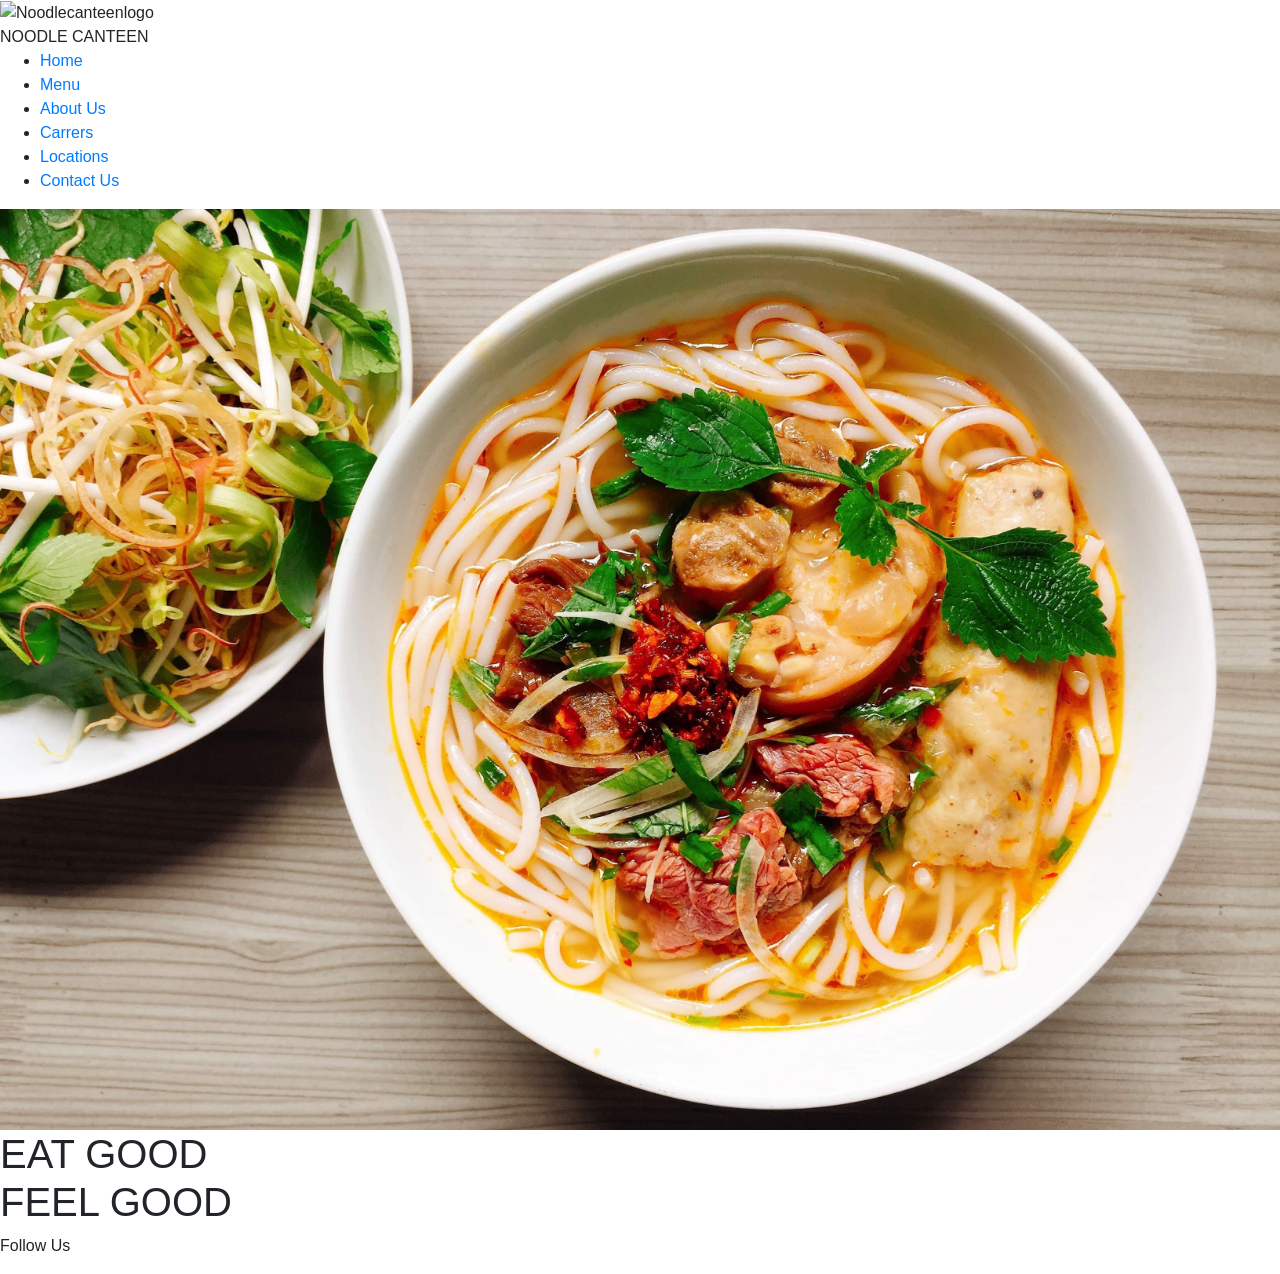
==== intex.html @ 6f477f57 "ff" ====
<!DOCTYPE html>
<html lang="en">
<head>
    <meta charset="UTF-8">
    <meta name="viewport" content="width=device-width, initial-scale=1.0, shrink-to-fit=no">
    <link rel="stylesheet" href="css/style.css">
    <link rel="stylesheet" href="https://stackpath.bootstrapcdn.com/bootstrap/4.5.2/css/bootstrap.min.css" integrity="sha384-JcKb8q3iqJ61gNV9KGb8thSsNjpSL0n8PARn9HuZOnIxN0hoP+VmmDGMN5t9UJ0Z" crossorigin="anonymous">
    <title>Noodle Canteen</title>
</head>
<body>

    <header id="header">
        <div class="logo"><img src="" alt="Noodlecanteenlogo"></div>
        <div class="name">NOODLE CANTEEN</div>
        <nav>
            <ul>
                <li class="navitems"><a href="#">Home</a></li>
                <li class="navitems"><a href="#menu">Menu</a></li>
                <li class="navitems"><a href="">About Us</a></li>
                <li class="navitems"><a href="">Carrers</a></li>
                <li class="navitems"><a href="">Locations</a></li>
                <li class="navitems"><a href="">Contact Us</a></li>
            </ul>
        </nav>
    </header>
    
    <div id="banner_cntr">
        <img class="img-fluid banner_img" src="images/banneimg01.jpg" src="" alt="bannerimage">
        <h1>EAT GOOD <br> FEEL GOOD</h1>
        <div class="location"></div>
    </div>

    <div id="oderonline_cntr"></div>

    <div id="menu"></div>

    <div id="aboutus"></div>

    <div id="carrers"></div>

    <div id="locations"></div>

    <div id="contactus"></div>

    <div id="footer">
        <div class="social_media_icons"></div>
        <p>Follow Us</p>
    </div>

        <script src="https://code.jquery.com/jquery-3.5.1.slim.min.js" integrity="sha384-DfXdz2htPH0lsSSs5nCTpuj/zy4C+OGpamoFVy38MVBnE+IbbVYUew+OrCXaRkfj" crossorigin="anonymous"></script>
        <script src="https://cdn.jsdelivr.net/npm/popper.js@1.16.1/dist/umd/popper.min.js" integrity="sha384-9/reFTGAW83EW2RDu2S0VKaIzap3H66lZH81PoYlFhbGU+6BZp6G7niu735Sk7lN" crossorigin="anonymous"></script>
        <script src="https://stackpath.bootstrapcdn.com/bootstrap/4.5.2/js/bootstrap.min.js" integrity="sha384-B4gt1jrGC7Jh4AgTPSdUtOBvfO8shuf57BaghqFfPlYxofvL8/KUEfYiJOMMV+rV" crossorigin="anonymous"></script>
</body>
</html>
---- css/style.css ----
body {
  background: green; }

header {
  background-color: 0; }

/*# sourceMappingURL=style.css.map */
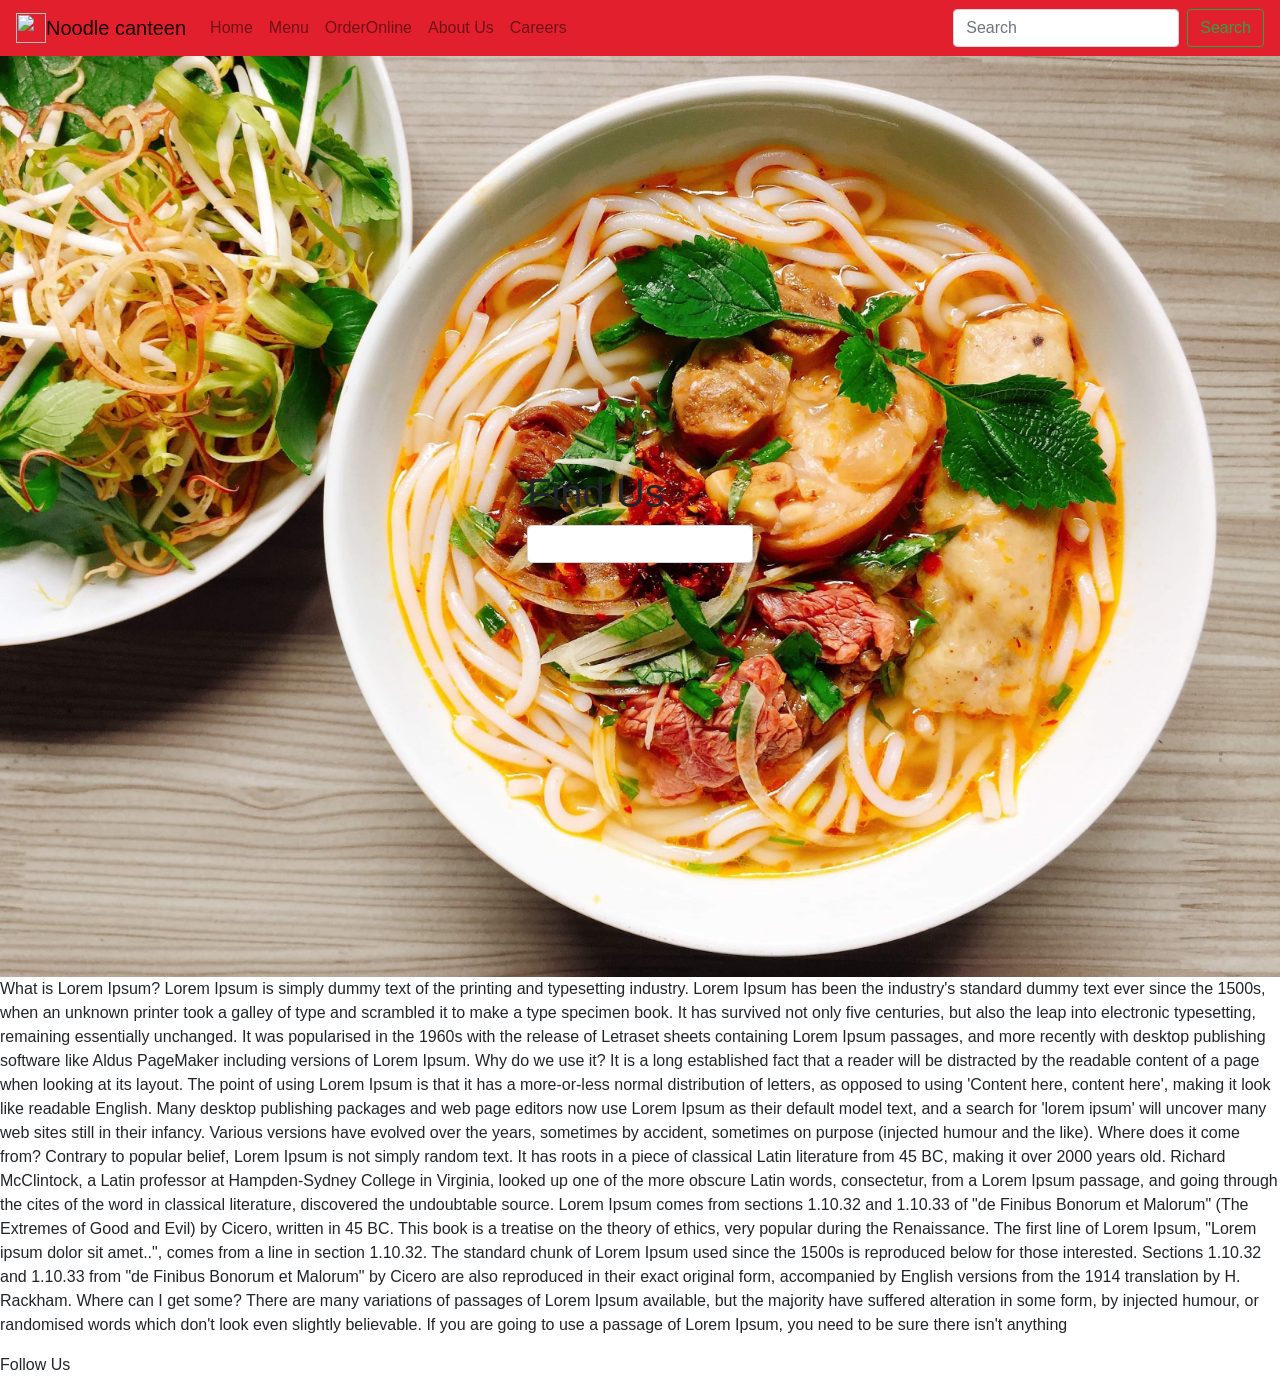
==== commit a14b005b: "nav created" ====
--- a/intex.html
+++ b/intex.html
@@ -1,33 +1,109 @@
 <!DOCTYPE html>
 <html lang="en">
-<head>
-    <meta charset="UTF-8">
-    <meta name="viewport" content="width=device-width, initial-scale=1.0, shrink-to-fit=no">
-    <link rel="stylesheet" href="css/style.css">
-    <link rel="stylesheet" href="https://stackpath.bootstrapcdn.com/bootstrap/4.5.2/css/bootstrap.min.css" integrity="sha384-JcKb8q3iqJ61gNV9KGb8thSsNjpSL0n8PARn9HuZOnIxN0hoP+VmmDGMN5t9UJ0Z" crossorigin="anonymous">
+  <head>
+    <meta charset="UTF-8" />
+    <meta
+      name="viewport"
+      content="width=device-width, initial-scale=1.0, shrink-to-fit=no"
+    />
+
+    <link
+      rel="stylesheet"
+      href="https://stackpath.bootstrapcdn.com/bootstrap/4.5.2/css/bootstrap.min.css"
+      integrity="sha384-JcKb8q3iqJ61gNV9KGb8thSsNjpSL0n8PARn9HuZOnIxN0hoP+VmmDGMN5t9UJ0Z"
+      crossorigin="anonymous"
+    />
+
+    <link rel="stylesheet" href="css/style.css"/>
+
     <title>Noodle Canteen</title>
-</head>
-<body>
 
-    <header id="header">
-        <div class="logo"><img src="" alt="Noodlecanteenlogo"></div>
-        <div class="name">NOODLE CANTEEN</div>
-        <nav>
-            <ul>
-                <li class="navitems"><a href="#">Home</a></li>
-                <li class="navitems"><a href="#menu">Menu</a></li>
-                <li class="navitems"><a href="">About Us</a></li>
-                <li class="navitems"><a href="">Carrers</a></li>
-                <li class="navitems"><a href="">Locations</a></li>
-                <li class="navitems"><a href="">Contact Us</a></li>
-            </ul>
-        </nav>
-    </header>
-    
-    <div id="banner_cntr">
-        <img class="img-fluid banner_img" src="images/banneimg01.jpg" src="" alt="bannerimage">
-        <h1>EAT GOOD <br> FEEL GOOD</h1>
-        <div class="location"></div>
+  </head>
+  <body>
+
+    <!-- <div class="logo"><img src="" alt="Noodlecanteenlogo" /></div>
+      <div class="name">NOODLE CANTEEN</div> -->
+
+    <nav
+      class="navbar navbar-expand-lg navbar-light sticky-top"
+      style="background-color: #e2202d;"
+    >
+      <a class="navbar-brand" href="#"
+        ><img
+          src="/docs/4.5/assets/brand/bootstrap-solid.svg"
+          width="30"
+          height="30"
+          class="d-inline-block align-top"
+          alt=""
+          loading="lazy"
+        />Noodle canteen</a
+      >
+
+      <button
+        class="navbar-toggler"
+        type="button"
+        data-toggle="collapse"
+        data-target="#navbarTogglerDemo02"
+        aria-controls="navbarTogglerDemo02"
+        aria-expanded="false"
+        aria-label="Toggle navigation"
+      >
+        <span class="navbar-toggler-icon"></span>
+      </button>
+
+      <div class="collapse navbar-collapse" id="navbarTogglerDemo02">
+        <ul class="navbar-nav mr-auto mt-2 mt-lg-0">
+          <li class="nav-item">
+            <a class="nav-link" href="#">Home</a>
+          </li>
+
+          <li class="nav-item">
+            <a class="nav-link" href="#">Menu</a>
+          </li>
+
+          <li class="nav-item">
+            <a class="nav-link" href="#">OrderOnline</a>
+          </li>
+
+          <li class="nav-item">
+            <a class="nav-link" href="#">About Us</a>
+          </li>
+
+          <li class="nav-item">
+            <a class="nav-link" href="#">Careers</a>
+          </li>
+        </ul>
+
+        <form class="form-inline my-2 my-lg-0">
+          <input
+            class="form-control mr-sm-2"
+            type="search"
+            placeholder="Search"
+          />
+          <button class="btn btn-outline-success my-2 my-sm-0" type="submit">
+            Search
+          </button>
+        </form>
+      </div>
+    </nav>
+
+
+    <div class="banner_cntr">
+      <img
+        class="img-fluid banner_img"
+        src="images/bannerimg01.jpg"
+        src=""
+        alt="bannerimage"
+      />
+
+      <div class="form-group location">
+        <h1 class="finder">Find Us</h1>
+        <input type="email" class="form-control" id="exampleInputEmail1" aria-describedby="emailHelp">
+        
+      </div>
+
+      <!-- <div class="location"></div> -->
+
     </div>
 
     <div id="oderonline_cntr"></div>
@@ -42,13 +118,65 @@
 
     <div id="contactus"></div>
 
-    <div id="footer">
-        <div class="social_media_icons"></div>
-        <p>Follow Us</p>
+    <div id="myfooter">
+      <p>
+        What is Lorem Ipsum? Lorem Ipsum is simply dummy text of the printing
+        and typesetting industry. Lorem Ipsum has been the industry's standard
+        dummy text ever since the 1500s, when an unknown printer took a galley
+        of type and scrambled it to make a type specimen book. It has survived
+        not only five centuries, but also the leap into electronic typesetting,
+        remaining essentially unchanged. It was popularised in the 1960s with
+        the release of Letraset sheets containing Lorem Ipsum passages, and more
+        recently with desktop publishing software like Aldus PageMaker including
+        versions of Lorem Ipsum. Why do we use it? It is a long established fact
+        that a reader will be distracted by the readable content of a page when
+        looking at its layout. The point of using Lorem Ipsum is that it has a
+        more-or-less normal distribution of letters, as opposed to using
+        'Content here, content here', making it look like readable English. Many
+        desktop publishing packages and web page editors now use Lorem Ipsum as
+        their default model text, and a search for 'lorem ipsum' will uncover
+        many web sites still in their infancy. Various versions have evolved
+        over the years, sometimes by accident, sometimes on purpose (injected
+        humour and the like). Where does it come from? Contrary to popular
+        belief, Lorem Ipsum is not simply random text. It has roots in a piece
+        of classical Latin literature from 45 BC, making it over 2000 years old.
+        Richard McClintock, a Latin professor at Hampden-Sydney College in
+        Virginia, looked up one of the more obscure Latin words, consectetur,
+        from a Lorem Ipsum passage, and going through the cites of the word in
+        classical literature, discovered the undoubtable source. Lorem Ipsum
+        comes from sections 1.10.32 and 1.10.33 of "de Finibus Bonorum et
+        Malorum" (The Extremes of Good and Evil) by Cicero, written in 45 BC.
+        This book is a treatise on the theory of ethics, very popular during the
+        Renaissance. The first line of Lorem Ipsum, "Lorem ipsum dolor sit
+        amet..", comes from a line in section 1.10.32. The standard chunk of
+        Lorem Ipsum used since the 1500s is reproduced below for those
+        interested. Sections 1.10.32 and 1.10.33 from "de Finibus Bonorum et
+        Malorum" by Cicero are also reproduced in their exact original form,
+        accompanied by English versions from the 1914 translation by H. Rackham.
+        Where can I get some? There are many variations of passages of Lorem
+        Ipsum available, but the majority have suffered alteration in some form,
+        by injected humour, or randomised words which don't look even slightly
+        believable. If you are going to use a passage of Lorem Ipsum, you need
+        to be sure there isn't anything
+      </p>
+      <div class="social_media_icons"></div>
+      <p>Follow Us</p>
     </div>
 
-        <script src="https://code.jquery.com/jquery-3.5.1.slim.min.js" integrity="sha384-DfXdz2htPH0lsSSs5nCTpuj/zy4C+OGpamoFVy38MVBnE+IbbVYUew+OrCXaRkfj" crossorigin="anonymous"></script>
-        <script src="https://cdn.jsdelivr.net/npm/popper.js@1.16.1/dist/umd/popper.min.js" integrity="sha384-9/reFTGAW83EW2RDu2S0VKaIzap3H66lZH81PoYlFhbGU+6BZp6G7niu735Sk7lN" crossorigin="anonymous"></script>
-        <script src="https://stackpath.bootstrapcdn.com/bootstrap/4.5.2/js/bootstrap.min.js" integrity="sha384-B4gt1jrGC7Jh4AgTPSdUtOBvfO8shuf57BaghqFfPlYxofvL8/KUEfYiJOMMV+rV" crossorigin="anonymous"></script>
-</body>
-</html>+    <script
+      src="https://code.jquery.com/jquery-3.5.1.slim.min.js"
+      integrity="sha384-DfXdz2htPH0lsSSs5nCTpuj/zy4C+OGpamoFVy38MVBnE+IbbVYUew+OrCXaRkfj"
+      crossorigin="anonymous"
+    ></script>
+    <script
+      src="https://cdn.jsdelivr.net/npm/popper.js@1.16.1/dist/umd/popper.min.js"
+      integrity="sha384-9/reFTGAW83EW2RDu2S0VKaIzap3H66lZH81PoYlFhbGU+6BZp6G7niu735Sk7lN"
+      crossorigin="anonymous"
+    ></script>
+    <script
+      src="https://stackpath.bootstrapcdn.com/bootstrap/4.5.2/js/bootstrap.min.js"
+      integrity="sha384-B4gt1jrGC7Jh4AgTPSdUtOBvfO8shuf57BaghqFfPlYxofvL8/KUEfYiJOMMV+rV"
+      crossorigin="anonymous"
+    ></script>
+  </body>
+</html>
--- a/css/style.css
+++ b/css/style.css
@@ -1,7 +1,15 @@
-body {
-  background: green; }
+.myfooter {
+  width: 100%;
+  height: 100px;
+  background-color: black; }
 
-header {
-  background-color: 0; }
+.banner_cntr {
+  position: relative; }
+
+.location {
+  position: absolute;
+  top: 50%;
+  left: 50%;
+  transform: translate(-50%, -50%); }
 
 /*# sourceMappingURL=style.css.map */
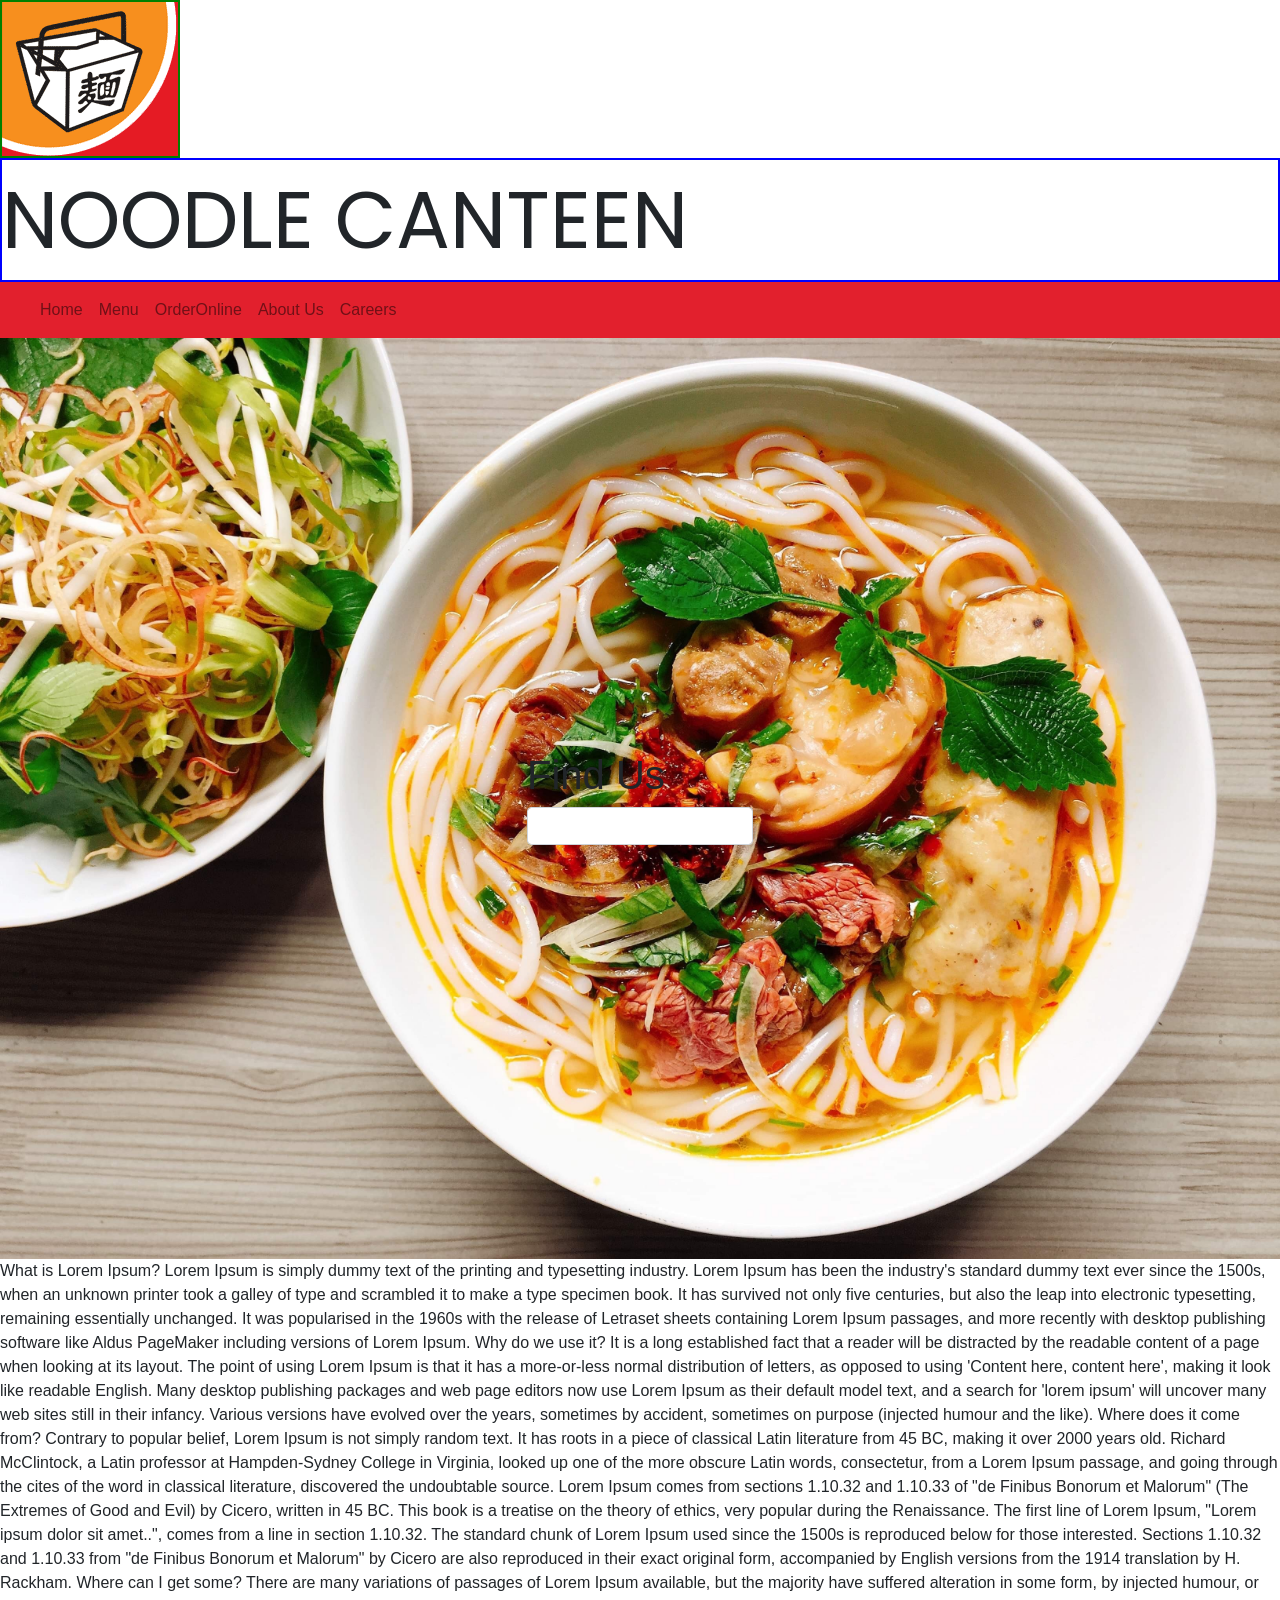
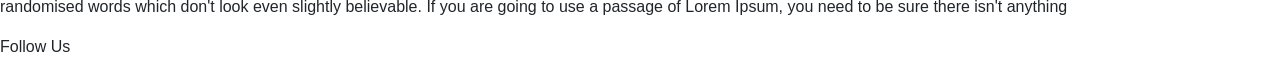
==== commit ceda5fe0: "nothig much" ====
--- a/intex.html
+++ b/intex.html
@@ -8,36 +8,32 @@
     />
 
     <link
+      href="https://fonts.googleapis.com/css2?family=Poppins:ital,wght@1,800&display=swap"
+      rel="stylesheet"
+    />
+
+    <link
       rel="stylesheet"
       href="https://stackpath.bootstrapcdn.com/bootstrap/4.5.2/css/bootstrap.min.css"
       integrity="sha384-JcKb8q3iqJ61gNV9KGb8thSsNjpSL0n8PARn9HuZOnIxN0hoP+VmmDGMN5t9UJ0Z"
       crossorigin="anonymous"
     />
 
-    <link rel="stylesheet" href="css/style.css"/>
+    <link rel="stylesheet" href="css/style.css" />
 
     <title>Noodle Canteen</title>
-
   </head>
   <body>
-
-    <!-- <div class="logo"><img src="" alt="Noodlecanteenlogo" /></div>
-      <div class="name">NOODLE CANTEEN</div> -->
+    <div id="logo_cntr">
+      <img class="img-fluid logo_img" src="images/logoimg.png" alt="Noodlecanteenlogo" />
+      <div class="name">NOODLE CANTEEN</div>
+    </div>
 
     <nav
       class="navbar navbar-expand-lg navbar-light sticky-top"
       style="background-color: #e2202d;"
     >
-      <a class="navbar-brand" href="#"
-        ><img
-          src="/docs/4.5/assets/brand/bootstrap-solid.svg"
-          width="30"
-          height="30"
-          class="d-inline-block align-top"
-          alt=""
-          loading="lazy"
-        />Noodle canteen</a
-      >
+      <a class="navbar-brand" href="#"></a>
 
       <button
         class="navbar-toggler"
@@ -74,7 +70,7 @@
           </li>
         </ul>
 
-        <form class="form-inline my-2 my-lg-0">
+        <!-- <form class="form-inline my-2 my-lg-0">
           <input
             class="form-control mr-sm-2"
             type="search"
@@ -83,10 +79,9 @@
           <button class="btn btn-outline-success my-2 my-sm-0" type="submit">
             Search
           </button>
-        </form>
+        </form> -->
       </div>
     </nav>
-
 
     <div class="banner_cntr">
       <img
@@ -98,12 +93,15 @@
 
       <div class="form-group location">
         <h1 class="finder">Find Us</h1>
-        <input type="email" class="form-control" id="exampleInputEmail1" aria-describedby="emailHelp">
-        
+        <input
+          type="email"
+          class="form-control"
+          id="exampleInputEmail1"
+          aria-describedby="emailHelp"
+        />
       </div>
 
       <!-- <div class="location"></div> -->
-
     </div>
 
     <div id="oderonline_cntr"></div>
--- a/css/style.css
+++ b/css/style.css
@@ -1,3 +1,6 @@
+* {
+  margin: 0; }
+
 .myfooter {
   width: 100%;
   height: 100px;
@@ -12,4 +15,15 @@
   left: 50%;
   transform: translate(-50%, -50%); }
 
+.logo_img {
+  border: 2px solid green; }
+
+.name {
+  border: 2px solid blue;
+  font-size: 500%;
+  font-family: 'Poppins', sans-serif; }
+
+.h1 {
+  border: 2px solid blue; }
+
 /*# sourceMappingURL=style.css.map */
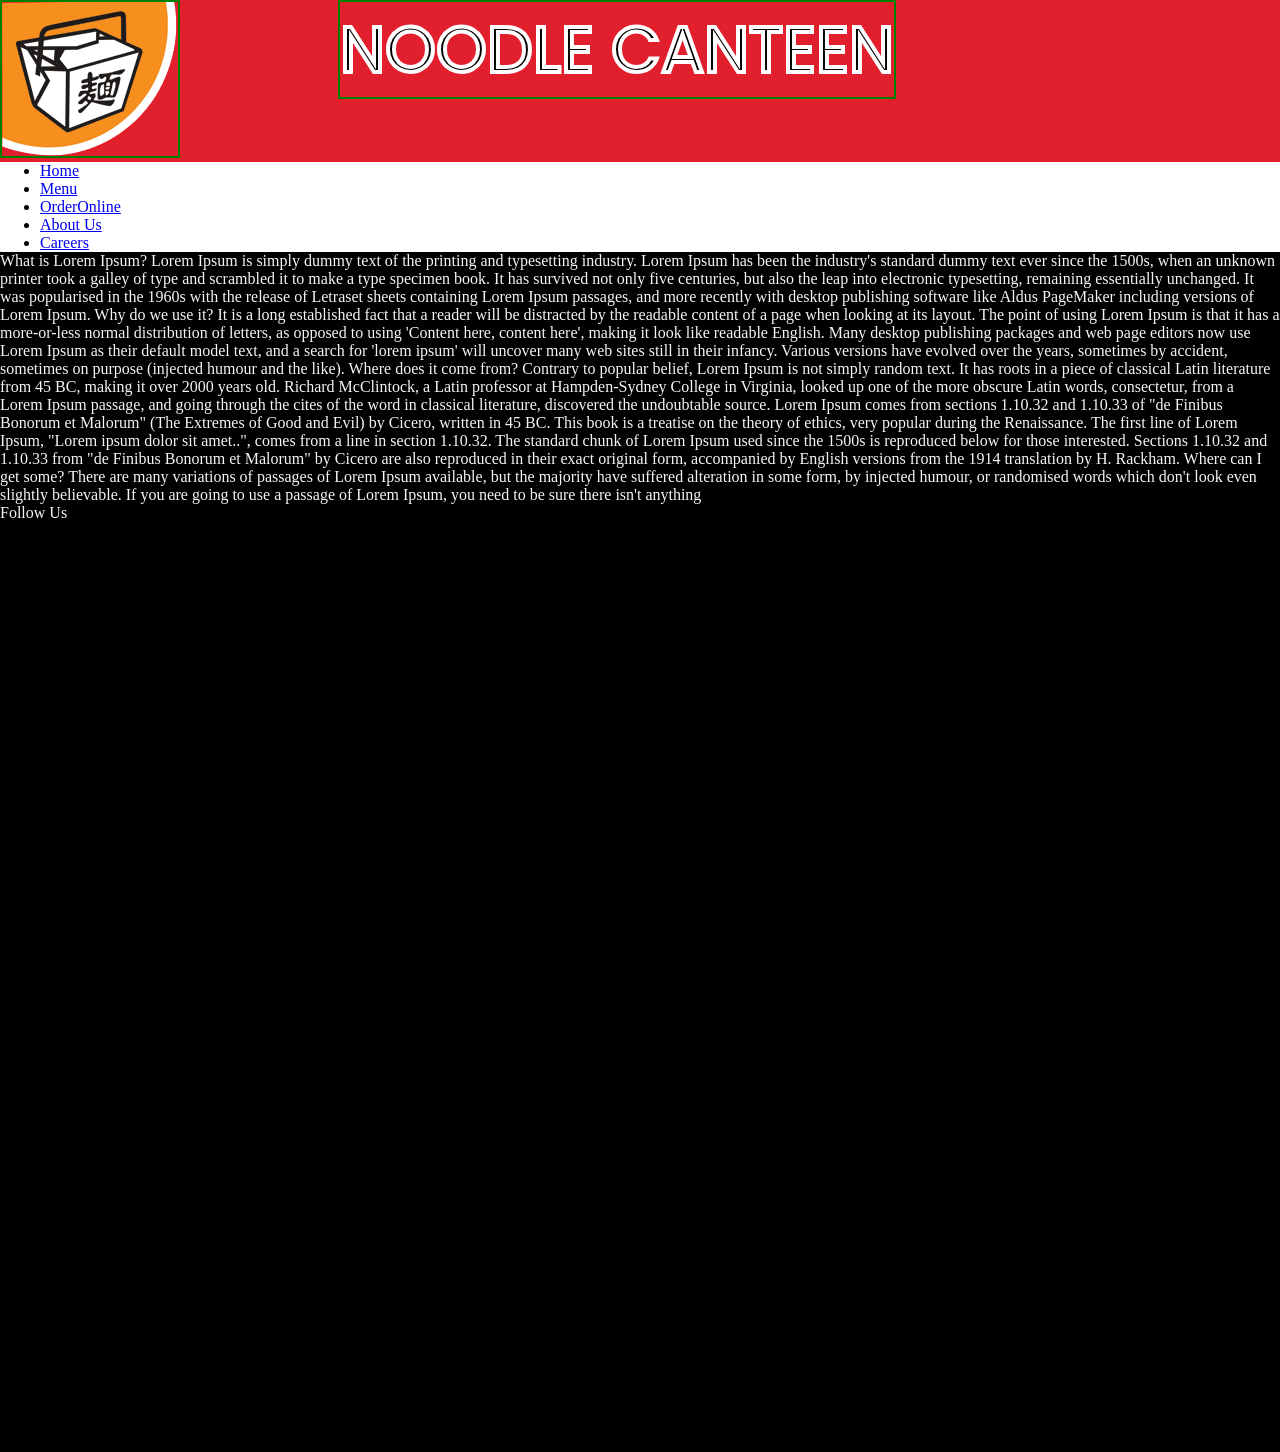
==== commit 8095f497: "addd" ====
--- a/intex.html
+++ b/intex.html
@@ -12,43 +12,23 @@
       rel="stylesheet"
     />
 
-    <link
-      rel="stylesheet"
-      href="https://stackpath.bootstrapcdn.com/bootstrap/4.5.2/css/bootstrap.min.css"
-      integrity="sha384-JcKb8q3iqJ61gNV9KGb8thSsNjpSL0n8PARn9HuZOnIxN0hoP+VmmDGMN5t9UJ0Z"
-      crossorigin="anonymous"
-    />
-
     <link rel="stylesheet" href="css/style.css" />
 
     <title>Noodle Canteen</title>
   </head>
   <body>
+
     <div id="logo_cntr">
-      <img class="img-fluid logo_img" src="images/logoimg.png" alt="Noodlecanteenlogo" />
-      <div class="name">NOODLE CANTEEN</div>
+      <img class="logo_img" src="images/logo001.png" alt=""/>
+      <div class="brand_name">NOODLE CANTEEN</div>
     </div>
 
-    <nav
-      class="navbar navbar-expand-lg navbar-light sticky-top"
-      style="background-color: #e2202d;"
-    >
-      <a class="navbar-brand" href="#"></a>
+    
 
-      <button
-        class="navbar-toggler"
-        type="button"
-        data-toggle="collapse"
-        data-target="#navbarTogglerDemo02"
-        aria-controls="navbarTogglerDemo02"
-        aria-expanded="false"
-        aria-label="Toggle navigation"
-      >
-        <span class="navbar-toggler-icon"></span>
-      </button>
+    <nav>
 
-      <div class="collapse navbar-collapse" id="navbarTogglerDemo02">
-        <ul class="navbar-nav mr-auto mt-2 mt-lg-0">
+      <div class="">
+        <ul class="">
           <li class="nav-item">
             <a class="nav-link" href="#">Home</a>
           </li>
@@ -70,20 +50,11 @@
           </li>
         </ul>
 
-        <!-- <form class="form-inline my-2 my-lg-0">
-          <input
-            class="form-control mr-sm-2"
-            type="search"
-            placeholder="Search"
-          />
-          <button class="btn btn-outline-success my-2 my-sm-0" type="submit">
-            Search
-          </button>
-        </form> -->
+        
       </div>
     </nav>
 
-    <div class="banner_cntr">
+    <!-- <div class="banner_cntr">
       <img
         class="img-fluid banner_img"
         src="images/bannerimg01.jpg"
@@ -99,7 +70,7 @@
           id="exampleInputEmail1"
           aria-describedby="emailHelp"
         />
-      </div>
+      </div> -->
 
       <!-- <div class="location"></div> -->
     </div>
@@ -161,20 +132,5 @@
       <p>Follow Us</p>
     </div>
 
-    <script
-      src="https://code.jquery.com/jquery-3.5.1.slim.min.js"
-      integrity="sha384-DfXdz2htPH0lsSSs5nCTpuj/zy4C+OGpamoFVy38MVBnE+IbbVYUew+OrCXaRkfj"
-      crossorigin="anonymous"
-    ></script>
-    <script
-      src="https://cdn.jsdelivr.net/npm/popper.js@1.16.1/dist/umd/popper.min.js"
-      integrity="sha384-9/reFTGAW83EW2RDu2S0VKaIzap3H66lZH81PoYlFhbGU+6BZp6G7niu735Sk7lN"
-      crossorigin="anonymous"
-    ></script>
-    <script
-      src="https://stackpath.bootstrapcdn.com/bootstrap/4.5.2/js/bootstrap.min.js"
-      integrity="sha384-B4gt1jrGC7Jh4AgTPSdUtOBvfO8shuf57BaghqFfPlYxofvL8/KUEfYiJOMMV+rV"
-      crossorigin="anonymous"
-    ></script>
   </body>
 </html>
--- a/css/style.css
+++ b/css/style.css
@@ -1,29 +1,28 @@
-* {
-  margin: 0; }
-
-.myfooter {
+#logo_cntr {
   width: 100%;
-  height: 100px;
-  background-color: black; }
-
-.banner_cntr {
-  position: relative; }
-
-.location {
-  position: absolute;
-  top: 50%;
-  left: 50%;
-  transform: translate(-50%, -50%); }
+  background-color: #e2202d; }
 
 .logo_img {
   border: 2px solid green; }
 
-.name {
-  border: 2px solid blue;
-  font-size: 500%;
-  font-family: 'Poppins', sans-serif; }
+.brand_name {
+  color: black;
+  font-family: "Poppins", sans-serif;
+  font-size: 4rem;
+  text-align: center;
+  stroke-width: 1rem;
+  -webkit-text-stroke: 4px white;
+  border: 2px solid green;
+  float: right;
+  margin-right: 30%; }
 
-.h1 {
-  border: 2px solid blue; }
+#myfooter {
+  width: 100%;
+  height: 1200px;
+  background-color: black;
+  color: whitesmoke; }
+
+* {
+  margin: 0; }
 
 /*# sourceMappingURL=style.css.map */
